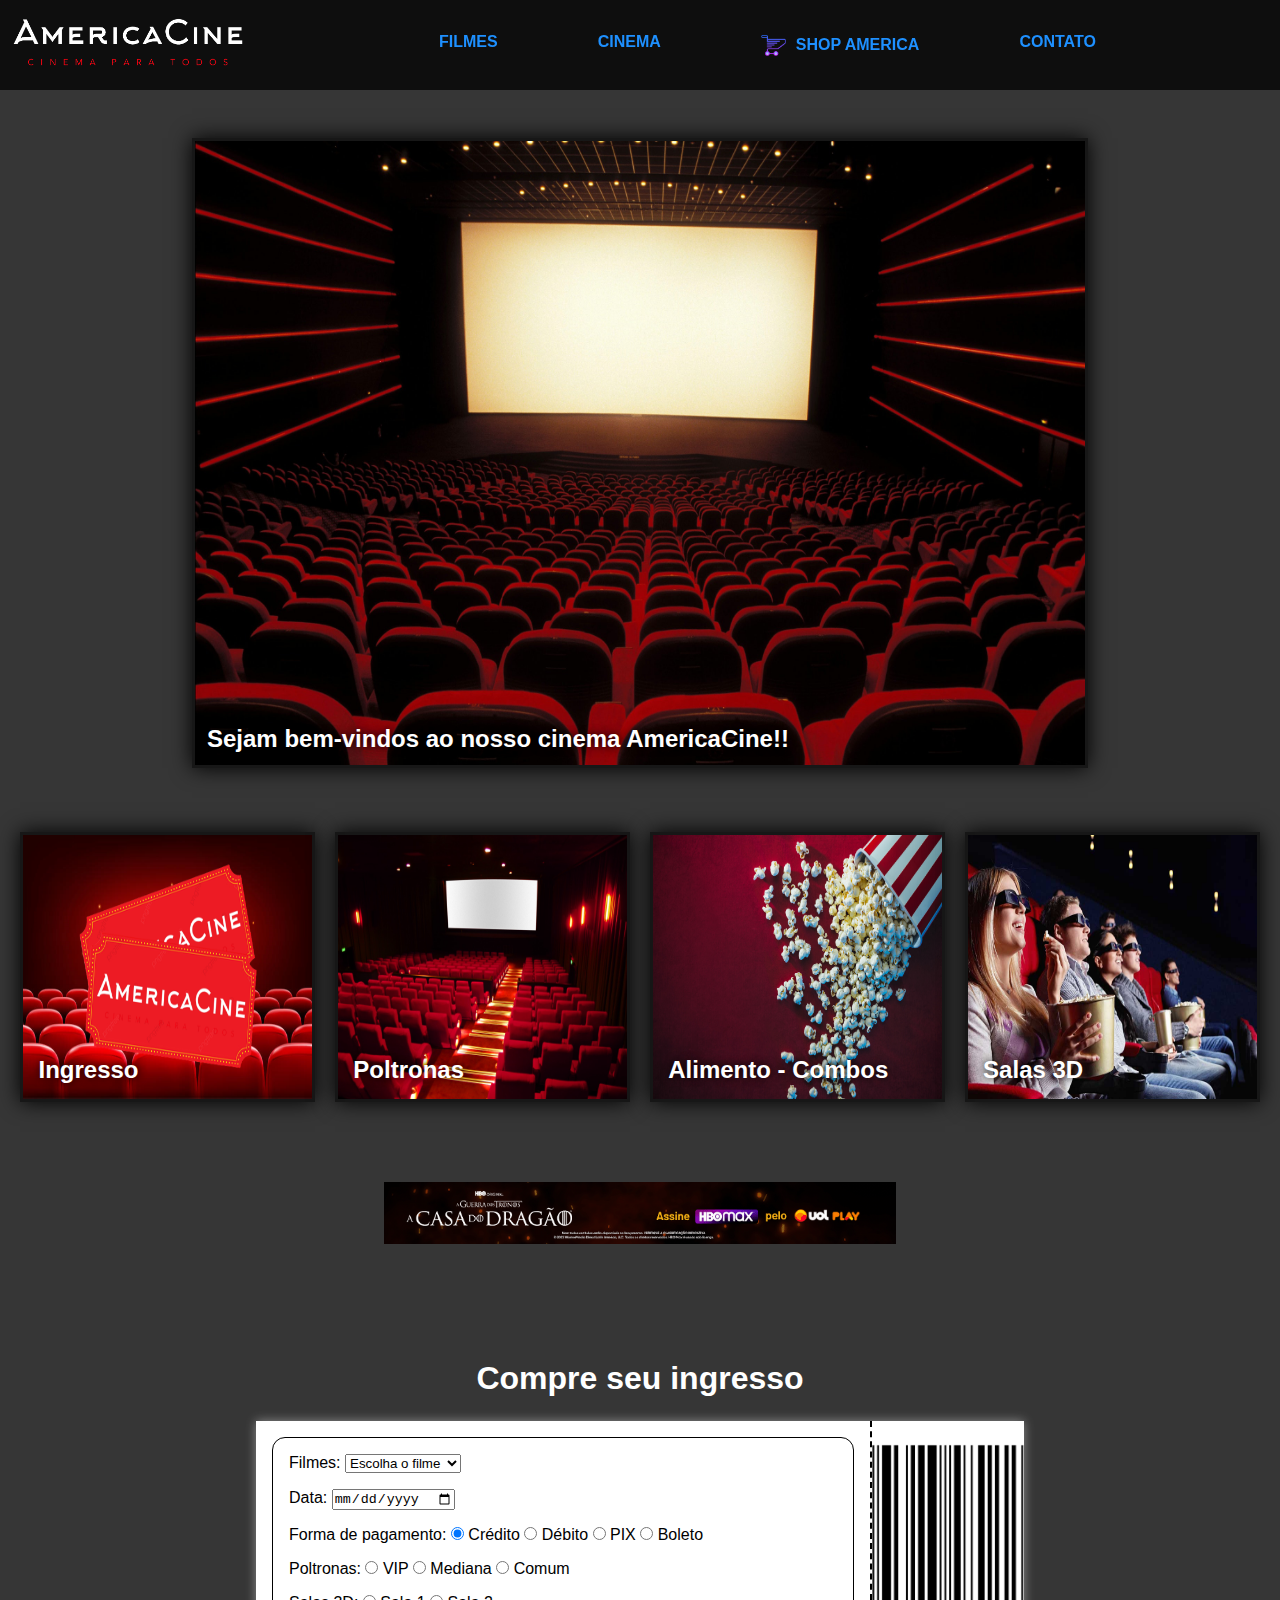
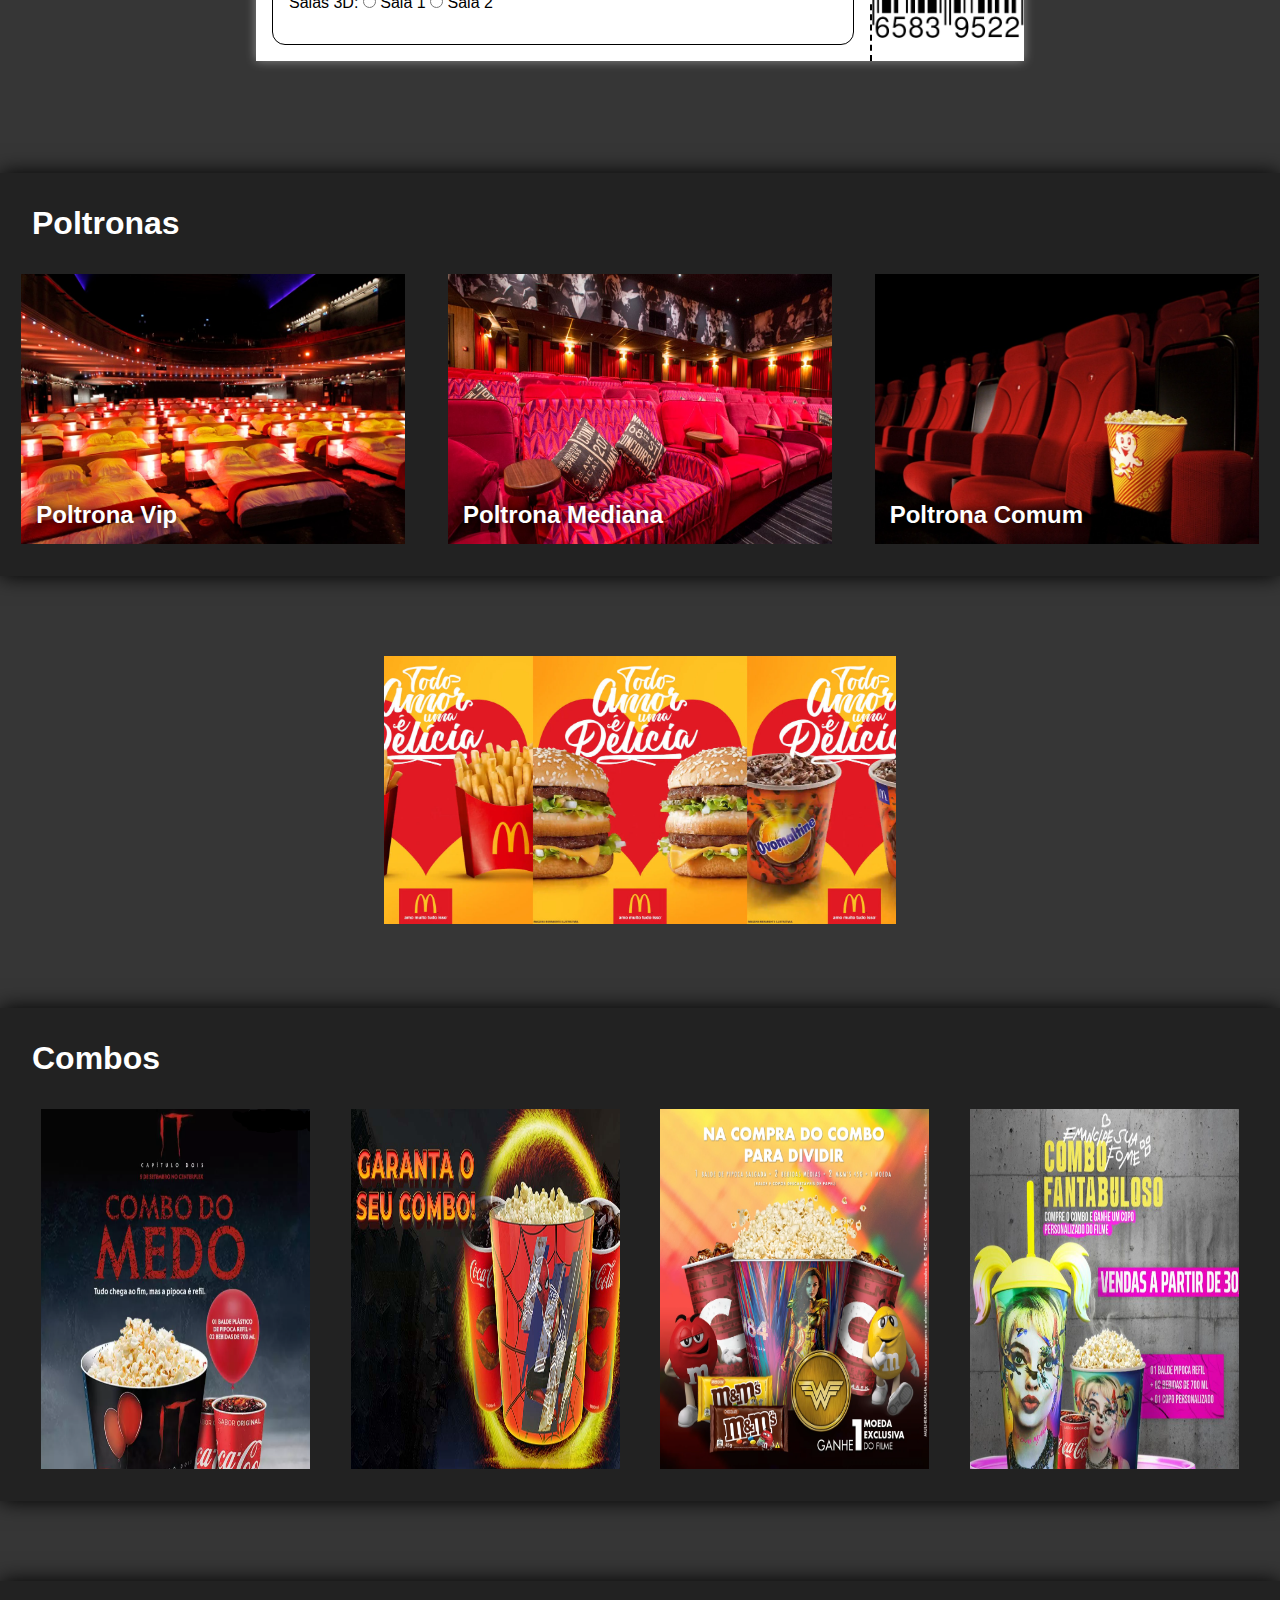
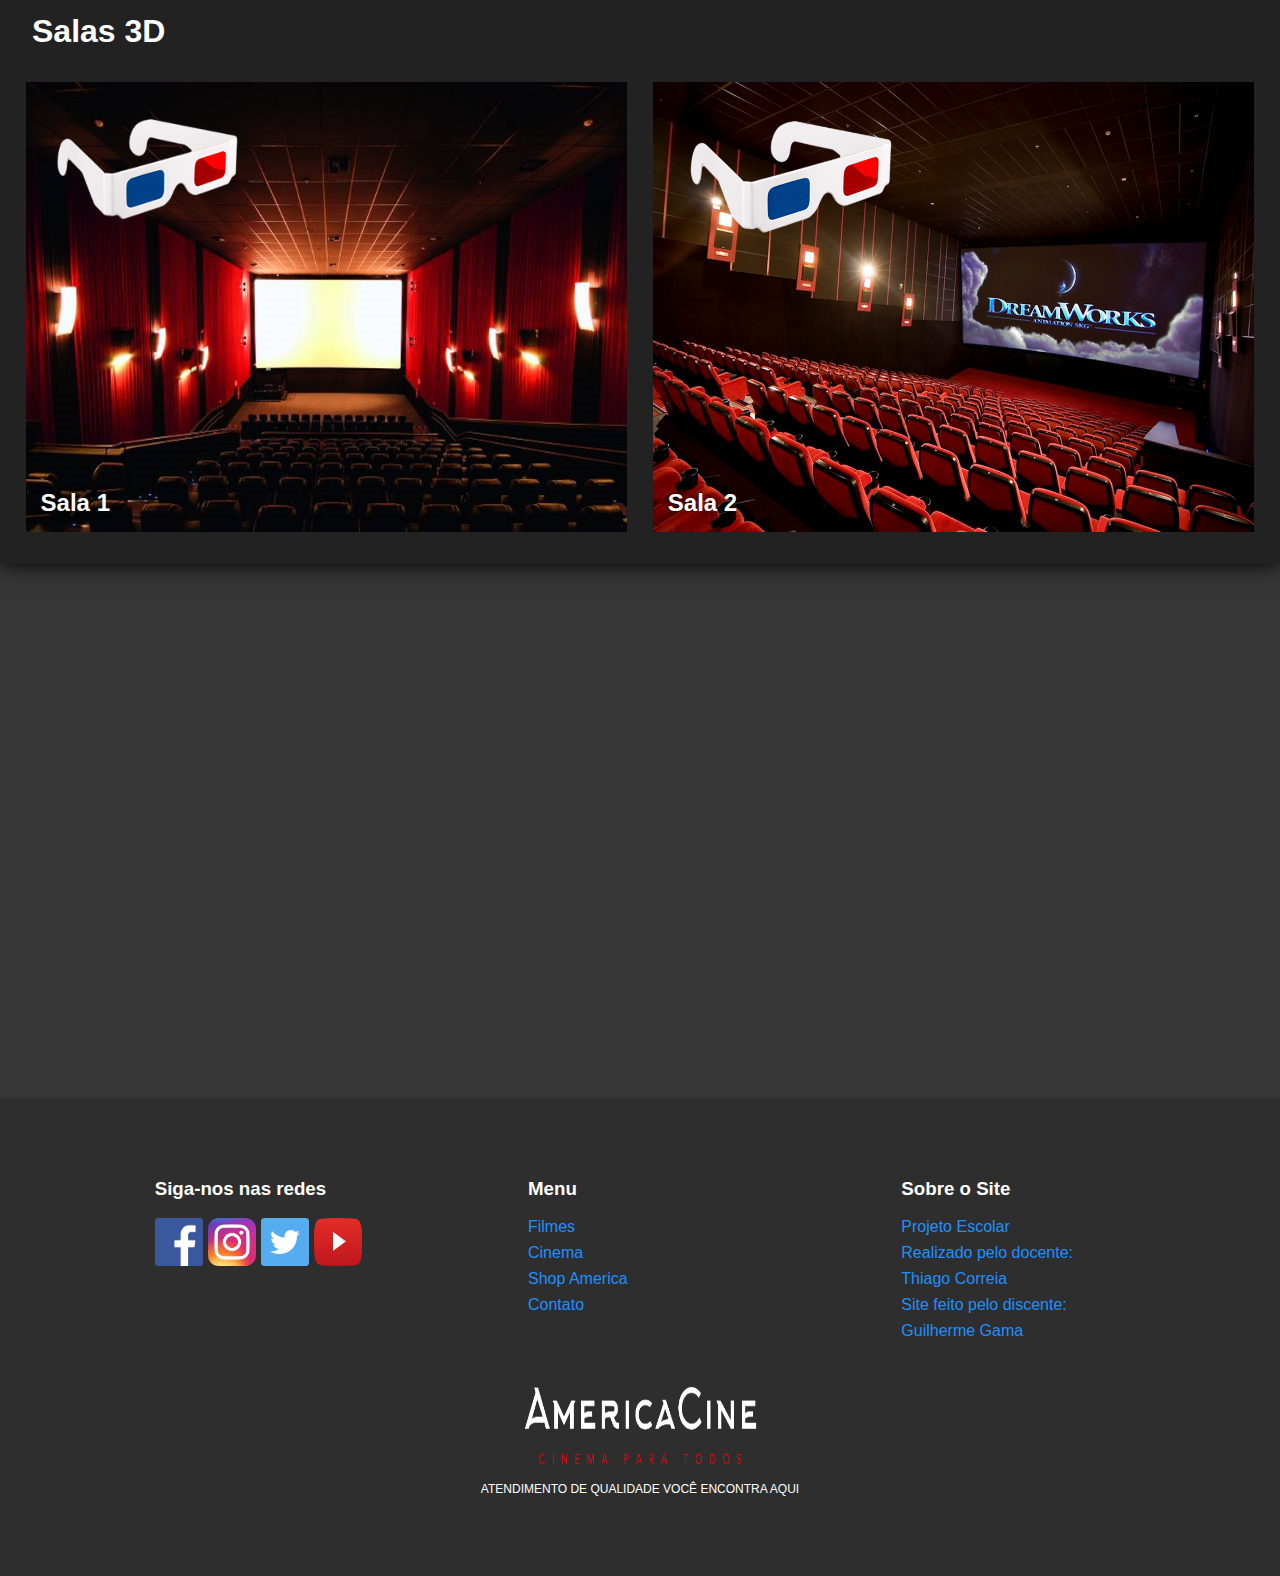
==== paginas/cinema.html @ d54378d9 "Add files via upload" ====
<!DOCTYPE html>
<html lang="pt-br">
    <head>
        <title>Cinema</title>
        <meta charset="utf-8">
        <link href="../estilos/cinema.css" rel="stylesheet">
    </head>
    <body>

        <header><!--CABEÇA DA PÁGINA-->
            <div>
                <a href="../index.html">
                    <img src="../imagens/logo/logo6-removebg.png">
                </a>
            </div>
            <nav id="menu">
                <ul>
                    <li><a href="filme.html"><b>FILMES</b></a></li>
                    <li><a href="cinema.html"><b>CINEMA</b></a></li>
                    <li><a href="shop.html"><img id="carrinho" src="../imagens/logo/loguinho.png" height="25px"><b>SHOP AMERICA</b></a></li>
                    <li><a href="contato.html"><b>CONTATO</b></a></li>
                </ul>
            </nav>
        </header>
        <main><!--CONTEÚDO DA PÁGINA-->
            <section id="blococinema"><!--TELA DO CINEMA----------------------------------------->
                <div id="tela">
                    <div id="tela2">
                        <img src="../imagens/cinema/principal2.jpg">
                        <div class="legenda"><h2>Sejam bem-vindos ao nosso cinema AmericaCine!!</h2></div>
                    </div>
                </div>
                <div id="subtopicos">
                    <div class="blocos">
                        <a href="#pro">
                            <img class="tamanhoimagem" src="../imagens/cinema/capaingrasso.png">
                            <div class="legenda"><h2>Ingresso</h2></div>
                        </a>
                    </div>
                    <div class="blocos">
                        <a href="#ingresso">
                            <img class="tamanhoimagem" src="../imagens/cinema/cinema1.png">
                            <div class="legenda"><h2>Poltronas</h2></div>
                        </a>
                    </div>
                    <div class="blocos">
                        <a href="#pro2">
                            <img  class="tamanhoimagem" src="../imagens/cinema/pipoca.jpeg">
                            <div class="legenda"><h2>Alimento - Combos</h2></div>
                        </a>
                    </div>
                    <div class="blocos">
                        <a href="#combos">
                            <img  class="tamanhoimagem" src="../imagens/cinema/cinema3.jpg">
                            <div class="legenda"><h2>Salas 3D</h2></div>
                        </a>
                    </div>
                </div>
            </section>
            <section class="propaganda">
                <div class="pro" id="pro">
                    <img src="../imagens/propaganda/a-guerra-dos-tronos.png">
                </div>
            </section>
            <section id="ingresso"><!--INGRESSO----------------------------------------->
                <h1>Compre seu ingresso</h1>
                <div id="blocoingresso">
                    <div class="ingresso1">
                        <div class="ingresso2">
                            <form action="http://www.thiagomiranda.net/formulario.php" method="post">
                                <div class="spaco">
                                    <label>Filmes:
                                        <select class="cordefundo" name="cidade">
                                            <option value="">Escolha o filme</option>
                                            <option value="DeadPool">DeadPool</option>
                                            <option value="Coringa">Coringa</option>
                                            <option value="Aves de Rapina">Aves de Rapina</option>
                                            <option value="Wanda Vision">Wanda Vision</option>
                                            <option value="Homem-Aranha">Homem Aranha</option>
                                            <option value="Thor">Thor</option>
                                        </select>
                                    </label>
                                </div>
                                <div class="spaco">
                                    <label>Data:
                                        <input class="cordefundo" type="date" name="data">
                                    </label>
                                </div>
                                <div class="spaco">
                                    <fieldset class="semborda">Forma de pagamento:
                                        <input type="radio" name="pagamento" value="Credito" id="credito" checked>
                                        <label for="credito">Crédito</label>
                                        <input type="radio" name="pagamento" value="Debito" id="debito">
                                        <label for="debito">Débito</label>
                                        <input type="radio" name="pagamento" value="PIX" id="pix">
                                        <label for="pix">PIX</label>
                                        <input type="radio" name="pagamento" value="Boleto" id="boleto">
                                        <label for="boleto">Boleto</label>
                                    </fieldset>
                                </div>
                                <div class="spaco">
                                    <fieldset class="semborda">Poltronas:
                                        <input type="radio" name="poltronaesala" value="VIP" id="vip">
                                        <label for="vip">VIP</label>
                                        <input type="radio" name="poltronaesala" value="Mediana" id="mediana">
                                        <label for="mediana">Mediana</label>
                                        <input type="radio" name="poltronaesala" value="Comum" id="comum">
                                        <label for="comum">Comum</label>
                                    </fieldset>
                                </div>
                                <div class="spaco">
                                    <fieldset class="semborda">Salas 3D:
                                        <input type="radio" name="poltronaesala" value="Sala 3D 1" id="sala1">
                                        <label for="sala1">Sala 1</label>
                                        <input type="radio" name="poltronaesala" value="Sala 3D 2" id="sala2">
                                        <label for="sala2">Sala 2</label>
                                    </fieldset>
                                </div>
                            </form>
                        </div>
                    </div>
                    <div class="parteimg"></div>
                </div>
            </section>
            <section id="poltronas"><!--POLTRONAS----------------------------------------->
                <h1 class="titulos">Poltronas</h1>
                <div id="poltrona">
                    <div class="polt">
                        <img src="../imagens/cinema/cama-cinema.jpg">
                        <div class="legenda"><h2>Poltrona Vip</h2></div>
                    </div>
                    <div class="polt">
                        <img src="../imagens/cinema/sofa_cinema.jpg">
                        <div class="legenda"><h2>Poltrona Mediana</h2></div>
                    </div>
                    <div class="polt">
                        <img src="../imagens/cinema/cadeira1.jpg">
                        <div class="legenda"><h2>Poltrona Comum</h2></div>
                    </div>
                </div>
            </section>
            <section class="propaganda">
                <div class="pro" id="pro2">
                    <img src="../imagens/propaganda/mcdonalds.jpg">
                </div>
            </section>
            <section id="alimentos"><!--COMBOS----------------------------------------->
                <h1 class="titulos">Combos</h1>
                <div id="combos">
                    <div class="combos1">
                        <img src="../imagens/cinema/combo1.png">
                    </div>
                    <div class="combos1">
                        <img src="../imagens/cinema/combo2.jpg">
                    </div>
                    <div class="combos1">
                        <img src="../imagens/cinema/combo3.png">
                    </div>
                    <div class="combos1">
                        <img src="../imagens/cinema/combo4.png">
                    </div>
                </div>
            </section>
            <section id="sessao3d"><!--SALAS 3D----------------------------------------->
                <h1 class="titulos">Salas 3D</h1>
                <div id="salas3d">
                    <div class="salas">
                        <img src="../imagens/cinema/sala3d.jpg">
                        <div class="legenda"><h2>Sala 1</h2></div>
                    </div>
                    <div class="salas">
                        <img src="../imagens/cinema/sala3d10.png">
                        <div class="legenda"><h2>Sala 2</h2></div>
                    </div>
                </div>
            </section>
            <iframe src="https://www.google.com/maps/embed?pb=!1m14!1m8!1m3!1d15471.26431702955!2d-41.672709!3d-14.205545!3m2!1i1024!2i768!4f13.1!3m3!1m2!1s0x0%3A0xc5218ecb1168b4a8!2sCinemas%20Premier!5e0!3m2!1spt-BR!2sbr!4v1663677937237!5m2!1spt-BR!2sbr" width="600" height="450" style="border:0;" allowfullscreen="" loading="lazy" referrerpolicy="no-referrer-when-downgrade"></iframe>
        </main>
        <footer><!--RODAPÉ DA PÁGINA-->
            <div id="rodape">
                <div class="blocos123">
                    <h3>Siga-nos nas redes</h3>
                    <div id="rodapesocial">
                        <div class="socialicone"><a href="https://www.facebook.com/"><img src="../imagens/logo/iconefacebook.png"></a></div>
                        <div class="socialicone"><a href="https://www.instagram.com/guiih_gama/"><img src="../imagens/logo/iconeinstagram2.png"></a></div>
                        <div class="socialicone"><a href="https://twitter.com/home"><img src="../imagens/logo/iconetwitter.png"></a></div>
                        <div class="socialicone"><a href="https://www.youtube.com/channel/UCMYXKQLtA0fd5iip6_Te8tA"><img src="../imagens/logo/iconeyoutube.png"></a></div>
                    </div>
                </div>
                <div class="blocos123">
                    <h3>Menu</h3>
                    <div id="rodapemenu">
                        <a href="filme.html">Filmes</a>
                        <a href="cinema.html">Cinema</a>
                        <a href="shop.html">Shop America</a>
                        <a href="contato.html">Contato</a>
                    </div>
                </div>
                <div class="blocos123">
                    <h3>Sobre o Site</h3>
                    <div id="rodapesobre">
                        <p>Projeto Escolar</p>
                        <p>Realizado pelo docente:</p>
                        <p>Thiago Correia</p>
                        <p>Site feito pelo discente:</p>
                        <p>Guilherme Gama</p>
                    </div>
                </div>
            </div>
            <div id="rodapelogo">
                <figure>
                    <div class="partelogo"><img src="../imagens/logo/logo6-removebg.png" alt="Logo"></div>
                    <figcaption>
                        <p>ATENDIMENTO DE QUALIDADE VOCÊ ENCONTRA AQUI</p>
                    </figcaption>
                </figure>
            </div>
        </footer>
    </body>
</html>
---- estilos/cinema.css ----
@font-face{
    font-family: guilherme;
    src: url(../fontes/roboto/roboto-thin.ttf);
}
*{
    margin: 0;
    padding: 0;
    box-sizing: border-box;
}
/*BARRA DE ROLAGEM------------------------------------------------------------------*/
body{
    font-family: guilherme, Arial, sans-serif;
	background-color: #1C1C1C;
}
body::-webkit-scrollbar{
  width: 9px;
}
body::-webkit-scrollbar-track{
  background: rgba(0,0,0,0.1);
}

body::-webkit-scrollbar-thumb{
  background-color: #1E90FF;
  border-radius: 20px;
  border: 2px solid gray;
}
/*CABEÇA DA PÁGINA------------------------------------------------------------------*/
header{
    background-color: rgba(0,0,0,0.5);
    width: 100%;
    height: 10vh;
    display: flex;
    align-items: center;
	position: fixed;
	top:0;
    z-index: 1;
}
header div img{
    height: 6vh;
}
#menu{
    width: 100%;
    padding-left: 10px;
    padding-right: 10px;
}
#menu ul{
    display: flex;
    justify-content: center;
    list-style: none;
}
#menu li{
    margin-left: 50px;
    margin-right: 50px;
    color: #1E90FF;
    vertical-align: middle;
}
#menu li a{
    text-decoration: none;
    display: flex;
    color: #1E90FF;
    align-items: center;
}
#carrinho{
    margin-right: 10px;
}
#menu a:hover{
    transform: scale(1.2);
}

/*CONTEÚDO DA PÁGINA----------------------------------------------------------------*/
main{
    width: 100%;
    height: 100%;
    padding: 3rem 0 0;
    background-color: #363636;
	margin-top:10vh;
}
#blococinema{/*Bloco principal do cinema----------------------------------------------*/
    width: 100%;
    margin-bottom: 5rem;
}
#tela{
    width: 100%;
    height: 80%;
    display: flex;
    justify-content: center;
    margin-bottom: 4rem;
}
#tela2{
    width: 70%;
    height: 70vh;
    position: relative;
    box-shadow: 0 0 20px black;
}
#tela2 img{
    width: 100%;
    height: 100%;
    border: 3px solid rgba(0, 0, 0, 0.568);
}
#subtopicos{
    display: flex;
    width: 100%;
    height: 20%;
    justify-content: space-evenly;
}
.blocos{
    width: 23%;
    height: 30vh;
    border: 3px solid rgba(0, 0, 0, 0.568);
    position: relative;
    box-shadow: 0 0 20px black;
}
.tamanhoimagem{
    width: 100%;
    height: 100%;
}

#ingresso{/*Ingresso------------------------------------------------------------------------*/
    width: 60%;
    margin: 0 auto 5rem;
    padding: 2rem 0;
}
#ingresso h1{
    color: white;
    margin-bottom: 1.5rem;
    text-align: center;
}
#blocoingresso{
    width: 100%;
    display: flex;
    box-shadow: 0 0 10px rgba(255, 255, 255, 0.432);
}
.ingresso1{
    width: 80%;
    min-height: 25vh;
    padding: 1rem;
    background-color: #FFF;
}
.ingresso2{
    width: 100%;
    height: 100%;
    border: 1px solid #000;
    border-radius: 13px;
    padding: 1rem;
}
.parteimg{
    width: 20%;
    min-height: 25vh;
    border-left: 2px dashed #000;
    background-color: #FFF;
    background-image: url(../imagens/cinema/codigo_de_barra-removebg-preview.png);
    background-position: center;
    background-size: cover;
}
.spaco{
    margin-bottom: 1rem;
}
.semborda{
    border: none;
}

#poltronas{/*Poltronas----------------------------------------------------------------------*/
    width: 100%;
    background-color: rgba(0, 0, 0, 0.368);
    padding: 2rem 0;
    margin-bottom: 5rem;
    box-shadow: 0 0 20px black;
}
#poltrona{
    display: flex;
    justify-content: space-around;
}
.polt{
    width: 30%;
    height: 30vh;
    position: relative;
    cursor: pointer;
}
.polt img{
    width: 100%;
    height: 100%;
}

#alimentos{/*Alimentos---------------------------------------------------------------*/
    width: 100%;
    margin-bottom: 5rem;
    padding: 2rem 0;
    background-color: rgba(0, 0, 0, 0.368);
    box-shadow: 0 0 20px black;
}
#combos{
    width: 100%;
    display: flex;
    justify-content: space-evenly;
}
.combos1{
    width: 21%;
    height: 40vh;
    cursor: pointer;
}
.combos1 img{
    width: 100%;
    height: 100%;
}

#sessao3d{/*Salas3D------------------------------------------------------------------*/
    width: 100%;
    background-color: rgba(0, 0, 0, 0.368);
    padding: 2rem 0;
    margin-bottom: 5rem;
    box-shadow: 0 0 20px black;
}
#salas3d{
    width: 100%;
    height: 50vh;
    display: flex;
    justify-content: space-evenly;
}
.salas{
    width: 47%;
    position: relative;
    cursor: pointer;
}
.salas img{
    width: 100%;
    height: 100%;
}

iframe{/*Mapa------------------------------------------------------------------------*/
    width: 100%;
}

.legenda{/*Legenda-------------------------------------------------------------------*/
    position: absolute;
    left: 15px;
    bottom: 15px;
    color: white;
    text-shadow: 0 0 8px black;
}

.titulos{/*Titulos-------------------------------------------------------------------*/
    color: white;
    margin: 0 2rem 2rem;
}

.propaganda{/*Porpaganda-------------------------------------------------------------*/
    width: 100%;
    display: flex;
    justify-content: center;
    margin: 5rem 0;
}
.pro{
    width: 40%;
    height: 100%;
}
.pro img{
    width: 100%;
    height: 100%;
    max-height: 30vh;
}

/*RODAPÉ DA PÁGINA-------------------------------------------------------------------*/
footer{
    background-color: #2E2E2E;
    padding: 5rem;
}
#rodape{
    width: 100%;
    display: flex;
    margin-bottom: 1.5rem;
    justify-content: space-around;
}
.blocos123{
    width: 20%;
    height: 20vh;
}
#rodapesocial{
    display: flex;
    justify-content: start;
}
.blocos123 h3{
    margin-bottom: 2vh;
    color: white;
}
.socialicone{
    width: 3rem;
    height: 3rem;
    margin-right: 5px;
}
.socialicone img{
    width: 100%;
    height: 100%;
}
#rodapemenu{
    display: flex;
    flex-direction: column;
}
#rodapemenu a{
    margin-bottom: 0.5rem;
    text-decoration: none;
    color: #1E90FF;
}
#rodapelogo{
    text-align: center;
}
#rodapelogo figure{
    display: flex;
    align-items: center;
    flex-direction: column;
}
#rodapelogo figcaption{
    color: white;
    font-size: 12px;
}
.partelogo{
    width: 23%;
    height: 10vh;
    margin-bottom: 10px;
}
.partelogo img{
    width: 100%;
    height: 100%;
}
.partelogo img{
    width: 100%;
    height: 100%;
}
#rodapesobre p{
    margin-bottom: 0.5rem;
    color: #1E90FF;
}
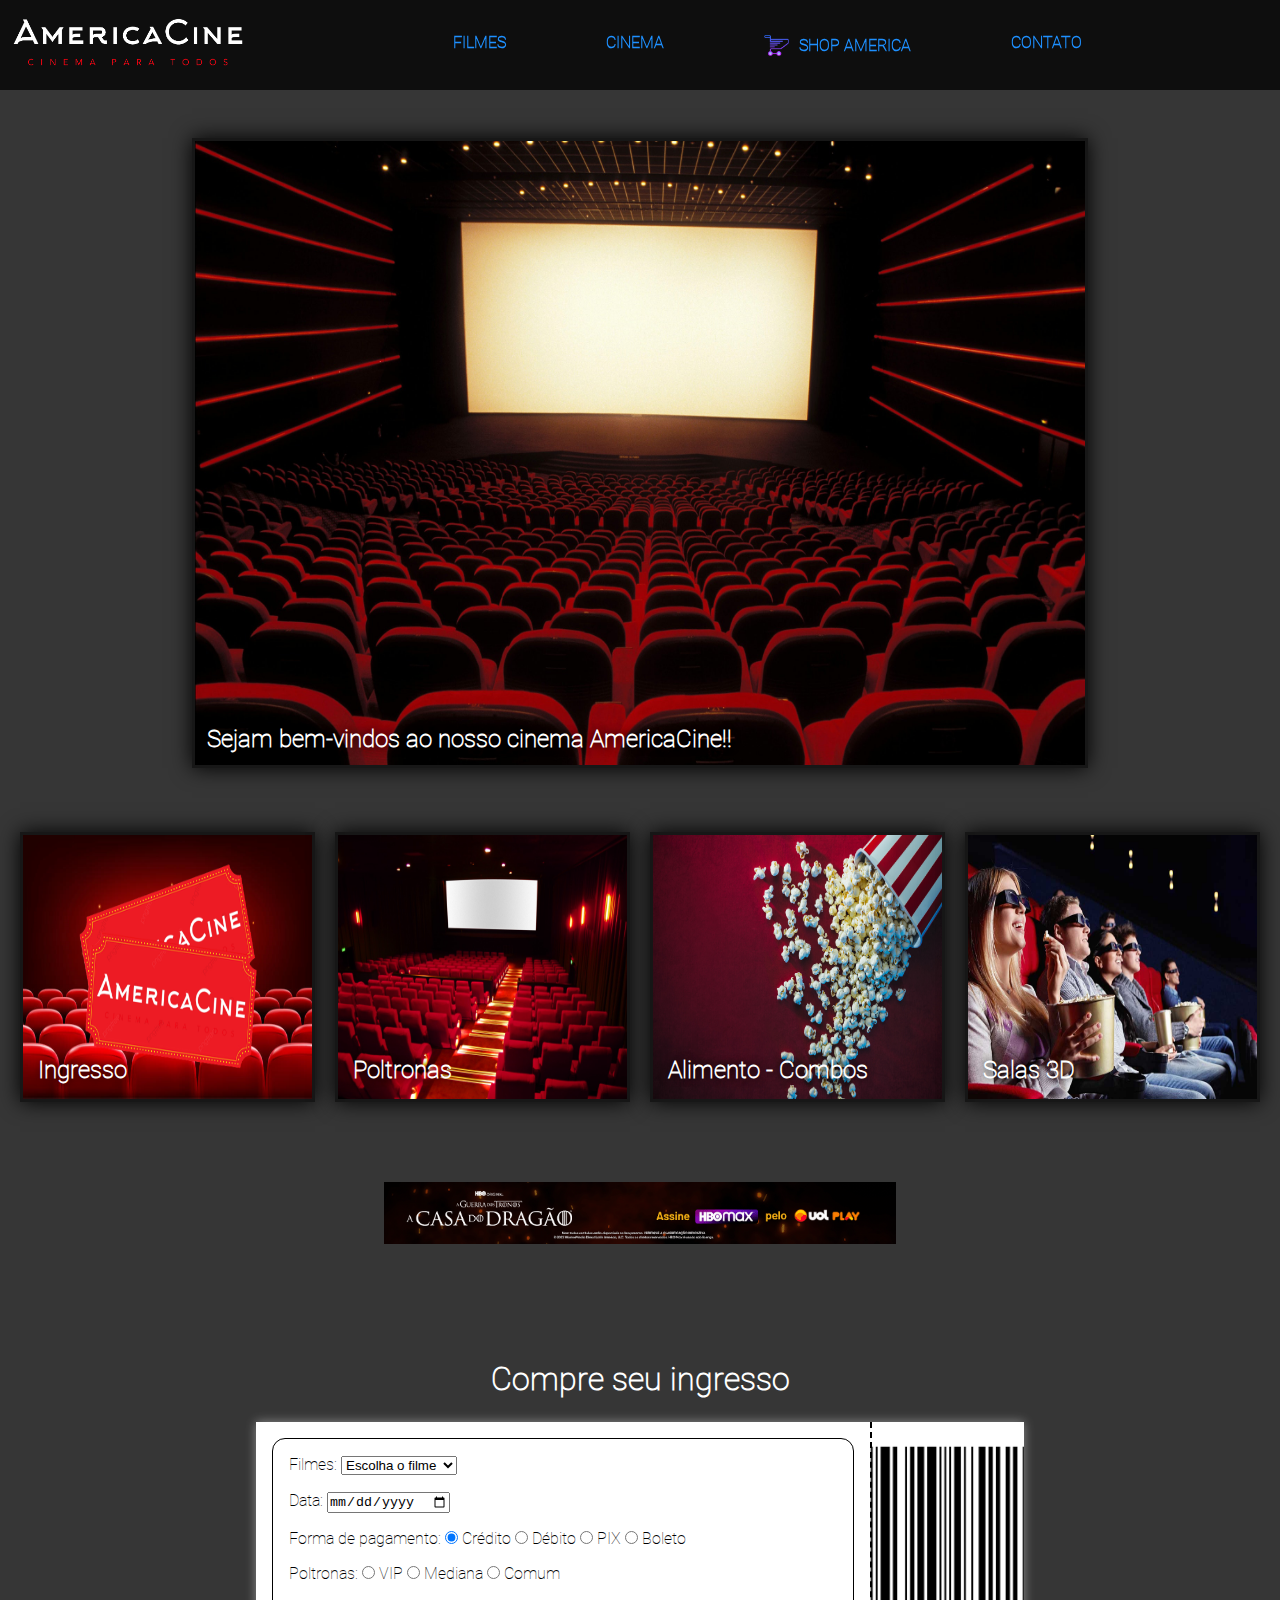
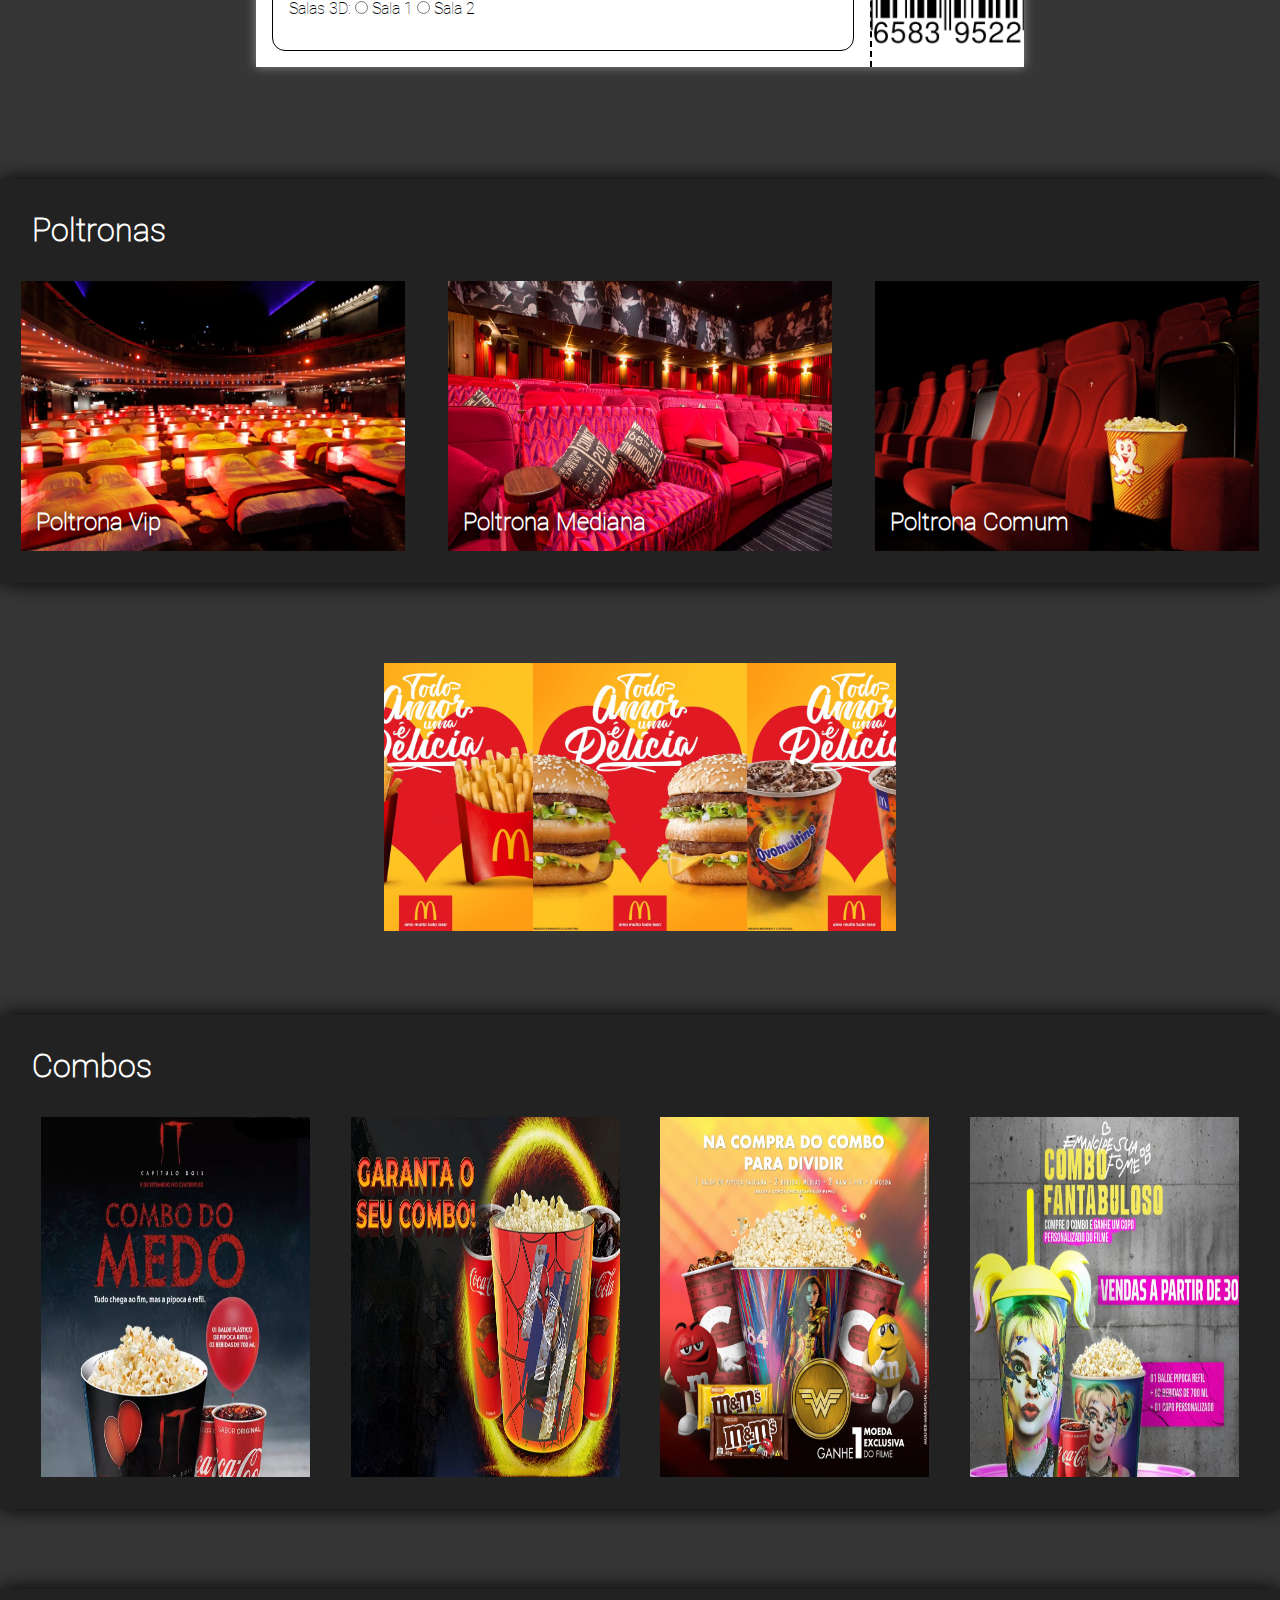
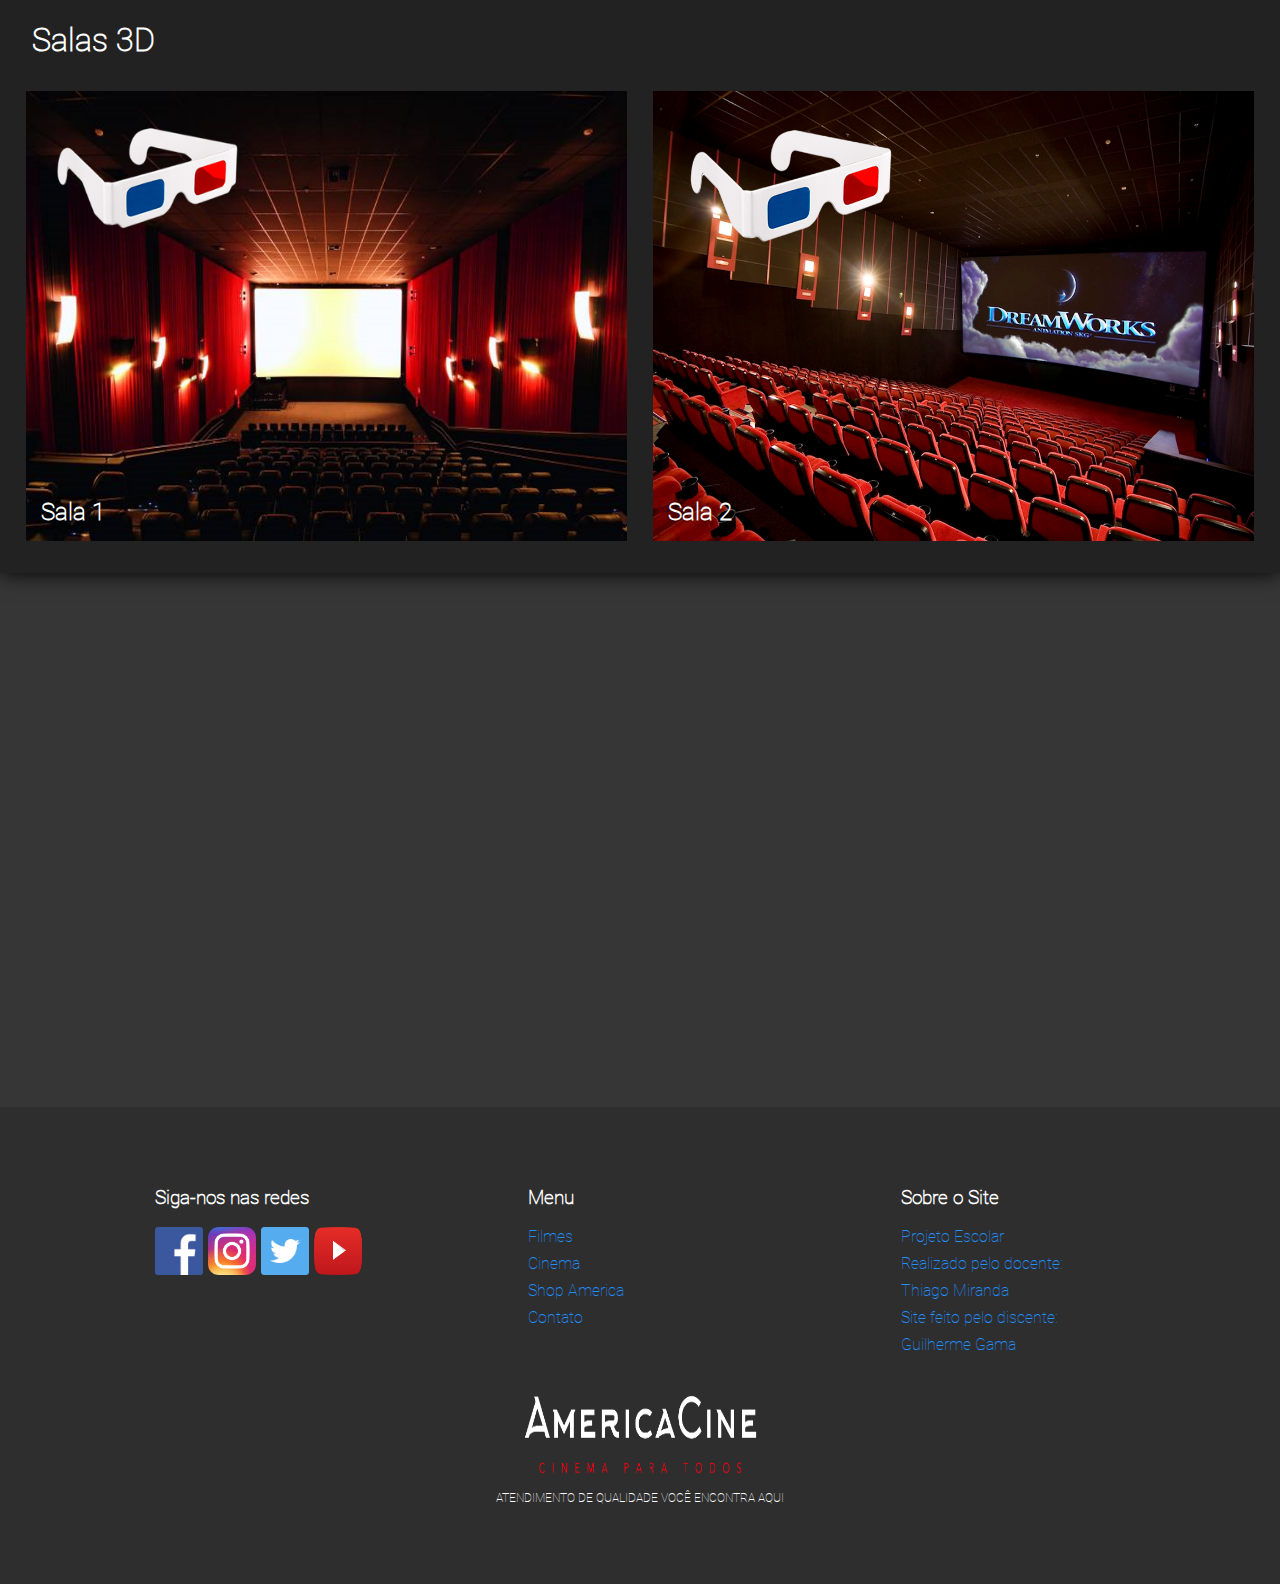
==== commit 94c61d55: "Add files via upload" ====
--- a/paginas/cinema.html
+++ b/paginas/cinema.html
@@ -201,7 +201,7 @@
                     <div id="rodapesobre">
                         <p>Projeto Escolar</p>
                         <p>Realizado pelo docente:</p>
-                        <p>Thiago Correia</p>
+                        <p>Thiago Miranda</p>
                         <p>Site feito pelo discente:</p>
                         <p>Guilherme Gama</p>
                     </div>
